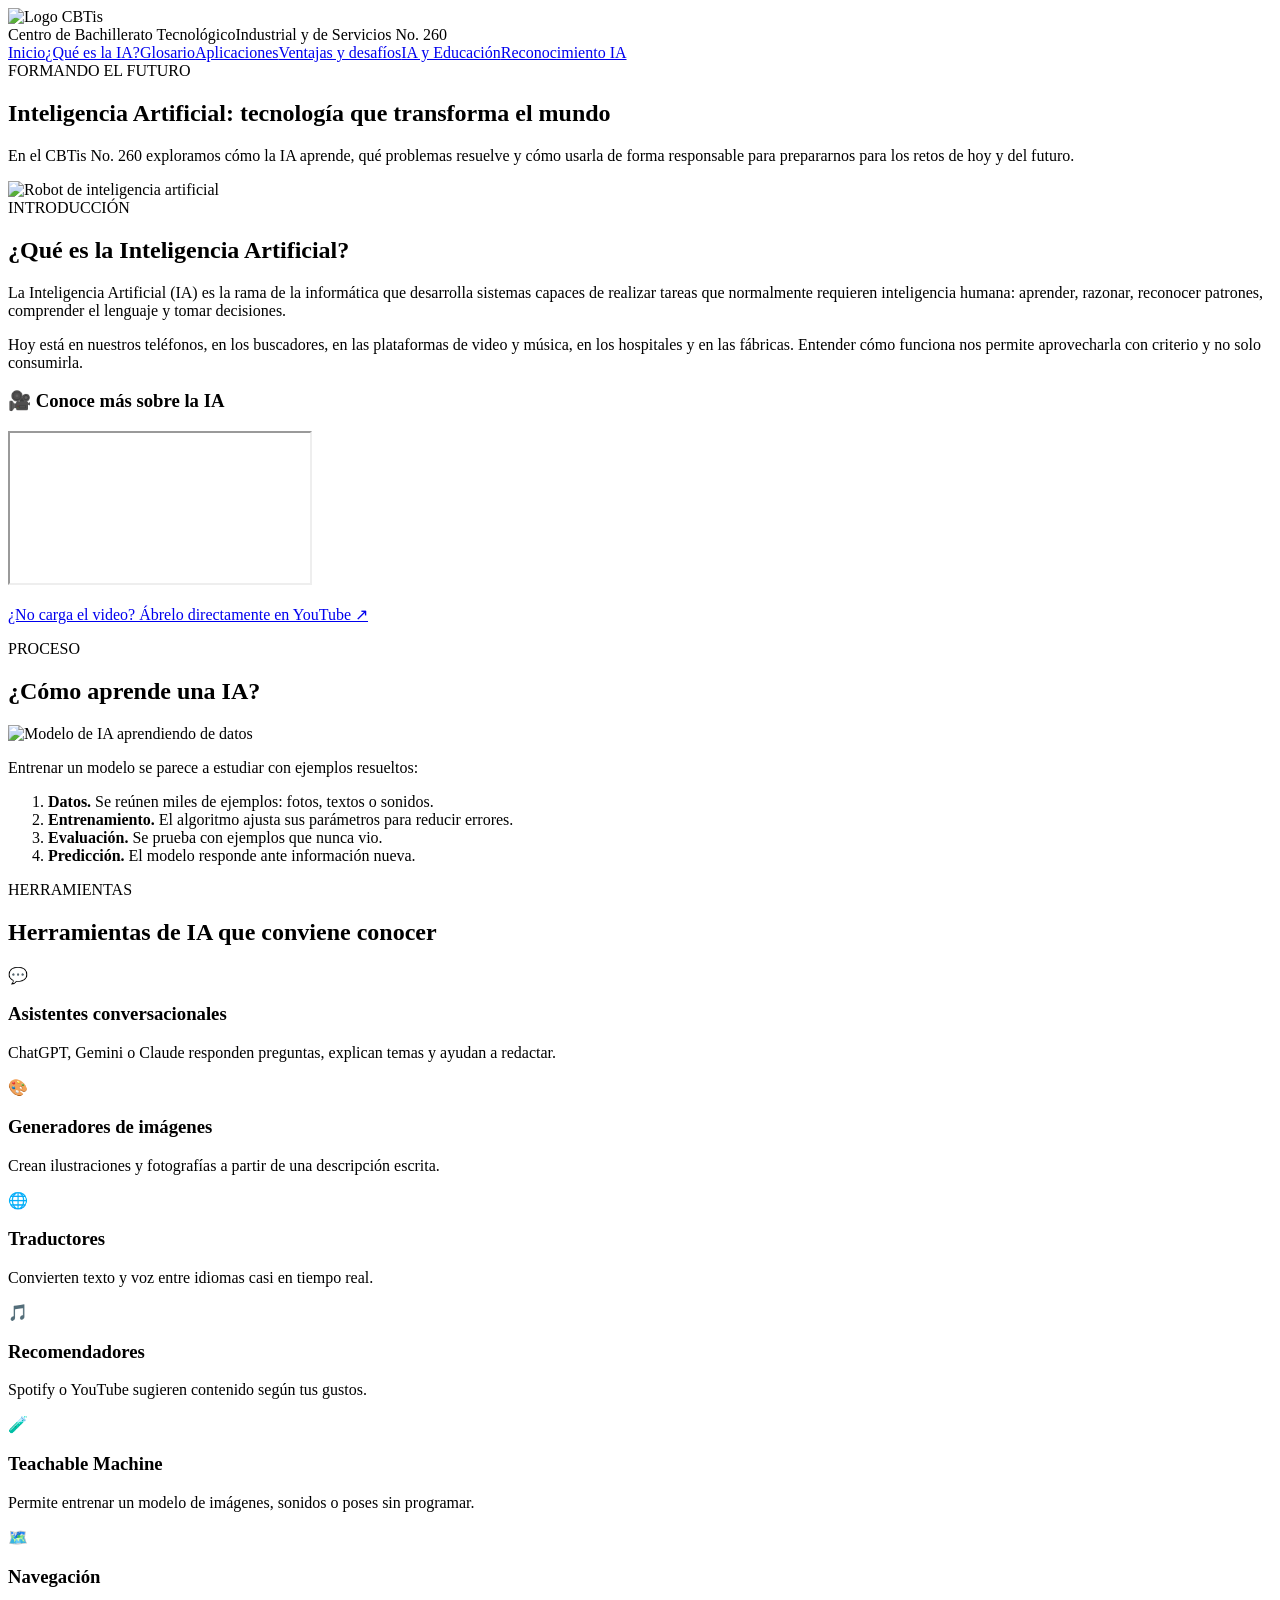
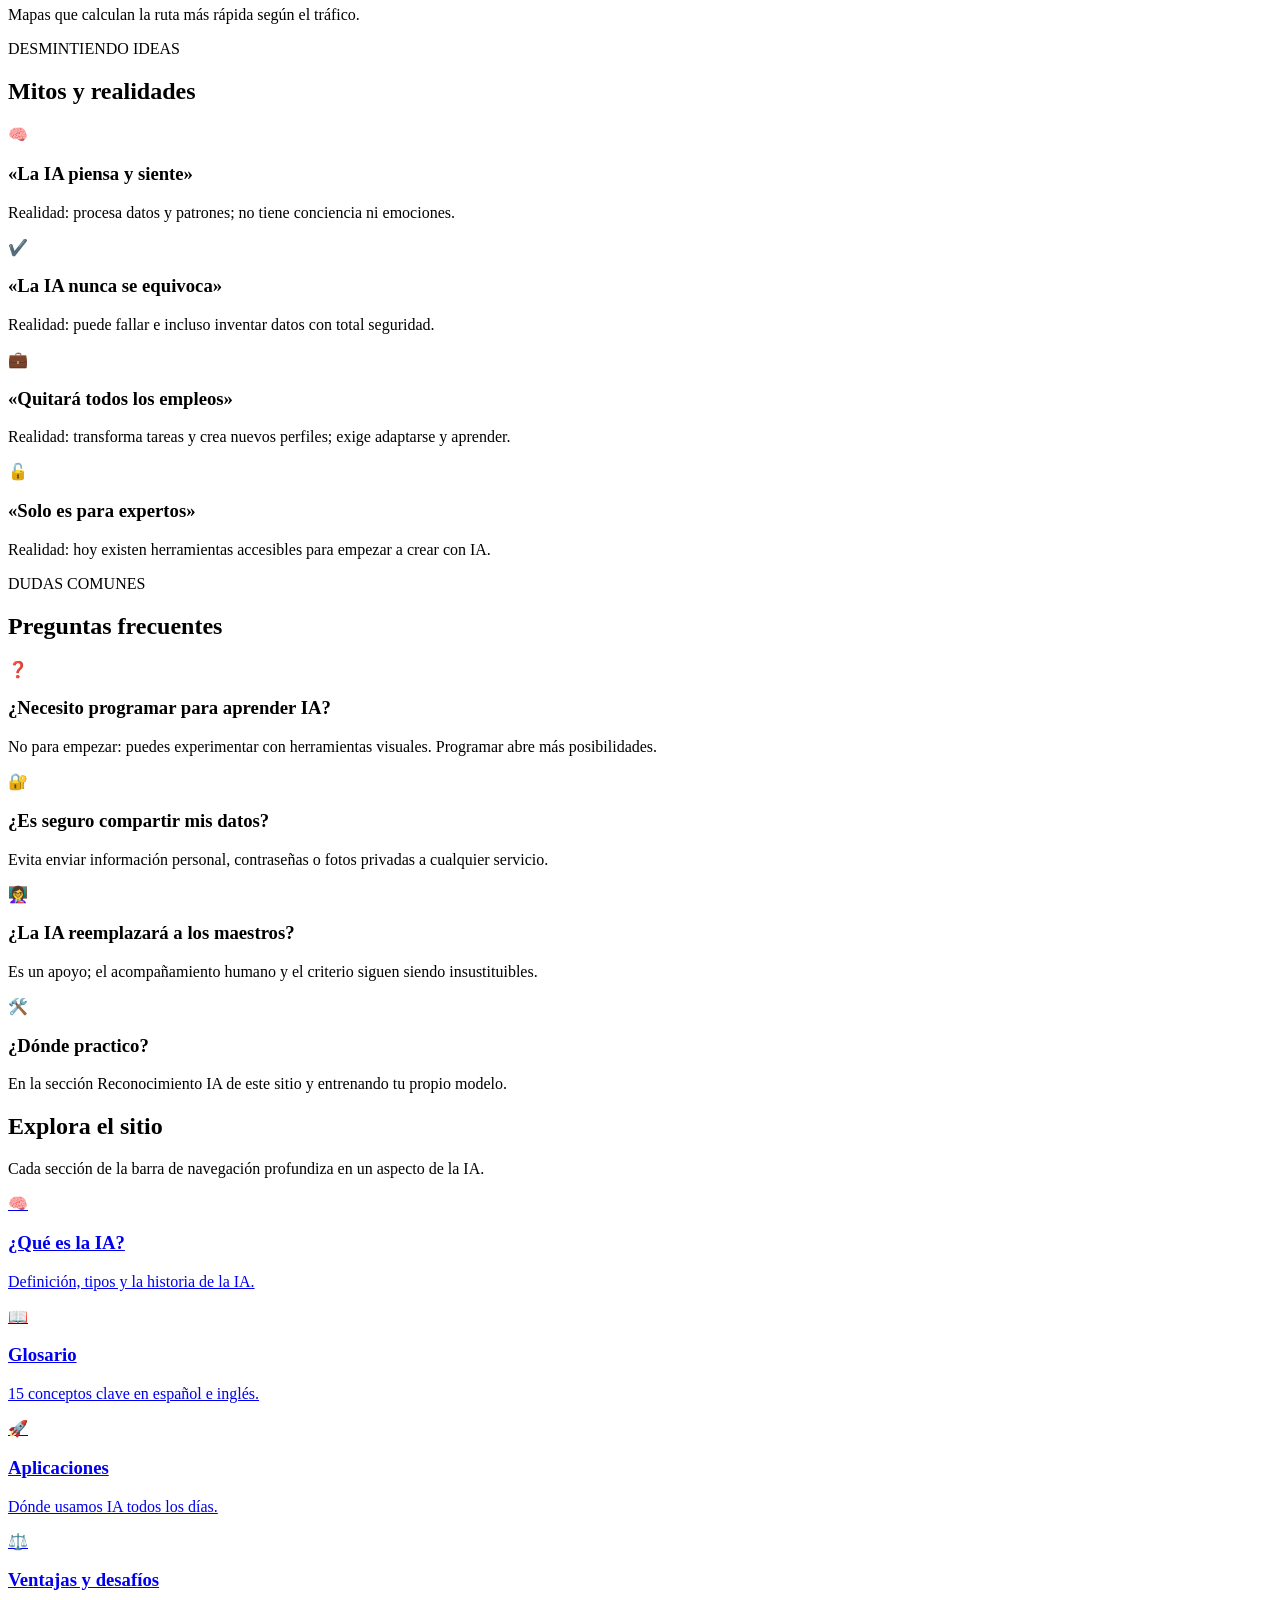
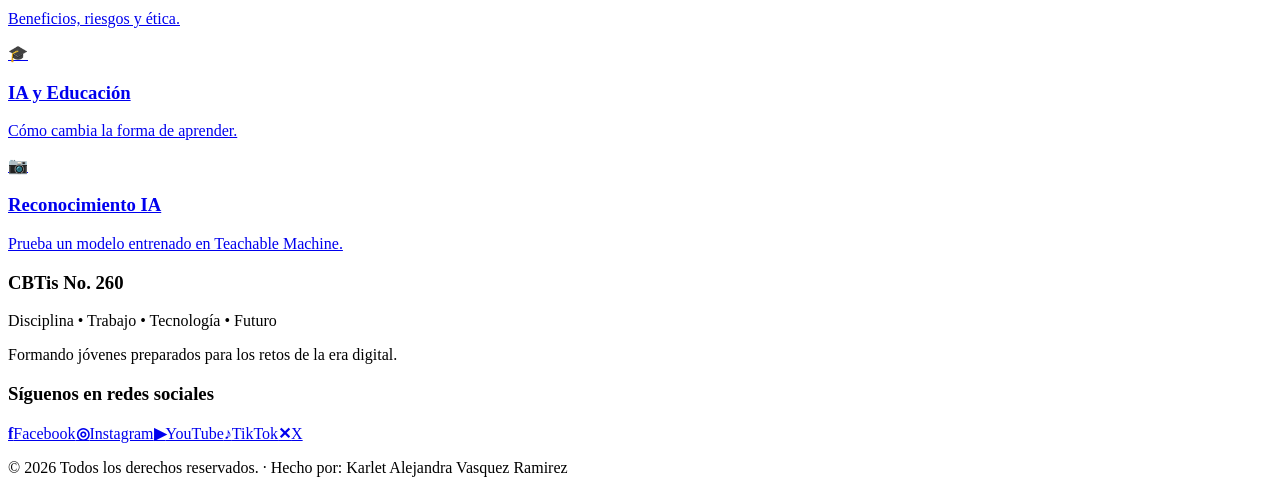
==== index.html @ 1045b005 "Add files via upload" ====
<!DOCTYPE html>
<html lang="es"><head><meta charset="UTF-8">
<meta name="viewport" content="width=device-width, initial-scale=1.0">
<meta name="theme-color" content="#082b4d">
<meta name="description" content="Inicio: sitio educativo sobre Inteligencia Artificial del CBTis No. 260.">
<link rel="manifest" href="manifest.json"><link rel="icon" href="imagenes/icons/icon-192.png">
<link rel="apple-touch-icon" href="imagenes/icons/icon-192.png">
<link rel="stylesheet" href="css/estilos.css"><title>Inicio | IA CBTis 260</title></head>
<body>
<!-- ENCABEZADO -->
<header class="encabezado"><img class="logo" src="imagenes/logo.png" alt="Logo CBTis">
<div class="institucion"><span>Centro de Bachillerato Tecnológico</span><span>Industrial y de Servicios No. 260</span></div></header>
<!-- BARRA DE NAVEGACIÓN -->
<nav class="barra" aria-label="Principal"><div class="nav"><a href="index.html" class="activo" aria-current="page">Inicio</a><a href="que-es-la-ia.html">¿Qué es la IA?</a><a href="glosario.html">Glosario</a><a href="aplicaciones.html">Aplicaciones</a><a href="ventajas-y-desafios.html">Ventajas y desafíos</a><a href="ia-y-educacion.html">IA y Educación</a><a href="reconocimiento.html">Reconocimiento IA</a></div></nav>
<!-- CUERPO -->
<main>
<section class="hero"><div class="wrap hero-grid"><div><span class="kicker">FORMANDO EL FUTURO</span>
<h1>Inteligencia Artificial: tecnología que transforma el mundo</h1>
<p>En el CBTis No. 260 exploramos cómo la IA aprende, qué problemas resuelve y cómo usarla de forma responsable para prepararnos para los retos de hoy y del futuro.</p></div>
<img src="imagenes/robot.png" alt="Robot de inteligencia artificial"></div></section><section class="sec "><div class="wrap"><span class=kicker>INTRODUCCIÓN</span><h2>¿Qué es la Inteligencia Artificial?</h2><p>La Inteligencia Artificial (IA) es la rama de la informática que desarrolla sistemas capaces de realizar tareas que normalmente requieren inteligencia humana: aprender, razonar, reconocer patrones, comprender el lenguaje y tomar decisiones.</p>
<p>Hoy está en nuestros teléfonos, en los buscadores, en las plataformas de video y música, en los hospitales y en las fábricas. Entender cómo funciona nos permite aprovecharla con criterio y no solo consumirla.</p>
<h3 class="centro">🎥 Conoce más sobre la IA</h3><div class="video"><iframe src="https://www.youtube.com/embed/mzo3J7z3ojM" title="¿Qué es la Inteligencia Artificial?" referrerpolicy="strict-origin-when-cross-origin" allow="accelerometer; encrypted-media; gyroscope; picture-in-picture; web-share" allowfullscreen loading="lazy"></iframe></div><p class="centro"><a href="https://www.youtube.com/watch?v=mzo3J7z3ojM" target="_blank" rel="noopener noreferrer">¿No carga el video? Ábrelo directamente en YouTube ↗</a></p></div></section><section class="sec gris"><div class="wrap"><span class=kicker>PROCESO</span><h2>¿Cómo aprende una IA?</h2><div class="split"><img data-img src="imagenes/entrenamiento.jpg" alt="Modelo de IA aprendiendo de datos" loading="lazy"><div><p>Entrenar un modelo se parece a estudiar con ejemplos resueltos:</p><ol class="pasos"><li><b>Datos.</b> Se reúnen miles de ejemplos: fotos, textos o sonidos.</li><li><b>Entrenamiento.</b> El algoritmo ajusta sus parámetros para reducir errores.</li><li><b>Evaluación.</b> Se prueba con ejemplos que nunca vio.</li><li><b>Predicción.</b> El modelo responde ante información nueva.</li></ol></div></div></div></section><section class="sec "><div class="wrap"><span class=kicker>HERRAMIENTAS</span><h2>Herramientas de IA que conviene conocer</h2><div class="grid"><article class="card"><div class="icono">💬</div><h3>Asistentes conversacionales</h3><p>ChatGPT, Gemini o Claude responden preguntas, explican temas y ayudan a redactar.</p></article><article class="card"><div class="icono">🎨</div><h3>Generadores de imágenes</h3><p>Crean ilustraciones y fotografías a partir de una descripción escrita.</p></article><article class="card"><div class="icono">🌐</div><h3>Traductores</h3><p>Convierten texto y voz entre idiomas casi en tiempo real.</p></article><article class="card"><div class="icono">🎵</div><h3>Recomendadores</h3><p>Spotify o YouTube sugieren contenido según tus gustos.</p></article><article class="card"><div class="icono">🧪</div><h3>Teachable Machine</h3><p>Permite entrenar un modelo de imágenes, sonidos o poses sin programar.</p></article><article class="card"><div class="icono">🗺️</div><h3>Navegación</h3><p>Mapas que calculan la ruta más rápida según el tráfico.</p></article></div></div></section><section class="sec gris"><div class="wrap"><span class=kicker>DESMINTIENDO IDEAS</span><h2>Mitos y realidades</h2><div class="grid"><article class="card"><div class="icono">🧠</div><h3>«La IA piensa y siente»</h3><p>Realidad: procesa datos y patrones; no tiene conciencia ni emociones.</p></article><article class="card"><div class="icono">✔️</div><h3>«La IA nunca se equivoca»</h3><p>Realidad: puede fallar e incluso inventar datos con total seguridad.</p></article><article class="card"><div class="icono">💼</div><h3>«Quitará todos los empleos»</h3><p>Realidad: transforma tareas y crea nuevos perfiles; exige adaptarse y aprender.</p></article><article class="card"><div class="icono">🔓</div><h3>«Solo es para expertos»</h3><p>Realidad: hoy existen herramientas accesibles para empezar a crear con IA.</p></article></div></div></section><section class="sec "><div class="wrap"><span class=kicker>DUDAS COMUNES</span><h2>Preguntas frecuentes</h2><div class="grid"><article class="card"><div class="icono">❓</div><h3>¿Necesito programar para aprender IA?</h3><p>No para empezar: puedes experimentar con herramientas visuales. Programar abre más posibilidades.</p></article><article class="card"><div class="icono">🔐</div><h3>¿Es seguro compartir mis datos?</h3><p>Evita enviar información personal, contraseñas o fotos privadas a cualquier servicio.</p></article><article class="card"><div class="icono">👩‍🏫</div><h3>¿La IA reemplazará a los maestros?</h3><p>Es un apoyo; el acompañamiento humano y el criterio siguen siendo insustituibles.</p></article><article class="card"><div class="icono">🛠️</div><h3>¿Dónde practico?</h3><p>En la sección Reconocimiento IA de este sitio y entrenando tu propio modelo.</p></article></div></div></section><section class="sec gris"><div class="wrap"><h2>Explora el sitio</h2><p>Cada sección de la barra de navegación profundiza en un aspecto de la IA.</p><div class="grid"><a class="card enlace" href="que-es-la-ia.html"><div class="icono">🧠</div><h3>¿Qué es la IA?</h3><p>Definición, tipos y la historia de la IA.</p></a><a class="card enlace" href="glosario.html"><div class="icono">📖</div><h3>Glosario</h3><p>15 conceptos clave en español e inglés.</p></a><a class="card enlace" href="aplicaciones.html"><div class="icono">🚀</div><h3>Aplicaciones</h3><p>Dónde usamos IA todos los días.</p></a><a class="card enlace" href="ventajas-y-desafios.html"><div class="icono">⚖️</div><h3>Ventajas y desafíos</h3><p>Beneficios, riesgos y ética.</p></a><a class="card enlace" href="ia-y-educacion.html"><div class="icono">🎓</div><h3>IA y Educación</h3><p>Cómo cambia la forma de aprender.</p></a><a class="card enlace" href="reconocimiento.html"><div class="icono">📷</div><h3>Reconocimiento IA</h3><p>Prueba un modelo entrenado en Teachable Machine.</p></a></div></div></section></main>
<!-- PIE DE PÁGINA -->
<footer class="pie"><div class="pie-grid">
<div><h3>CBTis No. 260</h3><p>Disciplina • Trabajo • Tecnología • Futuro</p><p>Formando jóvenes preparados para los retos de la era digital.</p></div>
<div><h3>Síguenos en redes sociales</h3><div class="redes"><a class="red" href="https://www.facebook.com/" target="_blank" rel="noopener noreferrer"><b>f</b>Facebook</a><a class="red" href="https://www.instagram.com/" target="_blank" rel="noopener noreferrer"><b>◎</b>Instagram</a><a class="red" href="https://www.youtube.com/" target="_blank" rel="noopener noreferrer"><b>▶</b>YouTube</a><a class="red" href="https://www.tiktok.com/" target="_blank" rel="noopener noreferrer"><b>♪</b>TikTok</a><a class="red" href="https://x.com/" target="_blank" rel="noopener noreferrer"><b>✕</b>X</a></div></div></div>
<p class="credito">© 2026 Todos los derechos reservados. · Hecho por: Karlet Alejandra Vasquez Ramirez</p></footer>
<script src="js/main.js"></script></body></html>
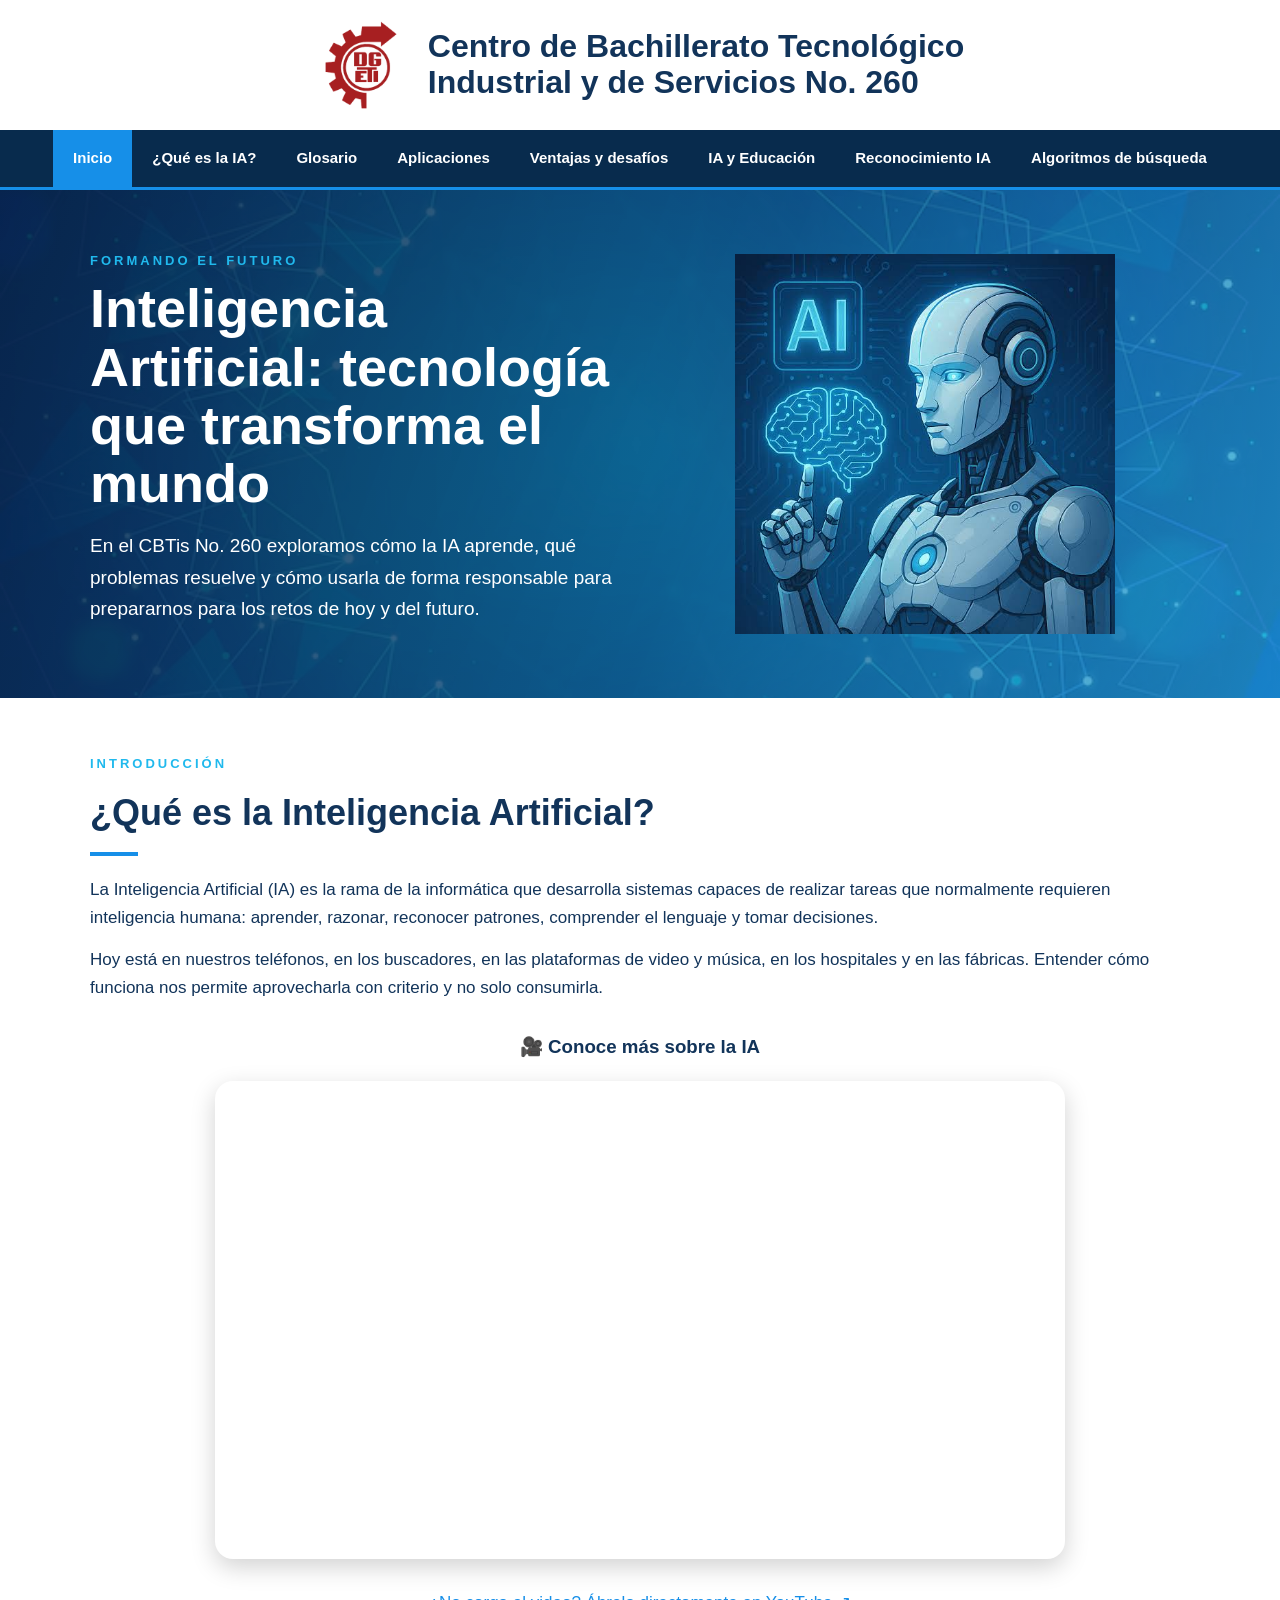
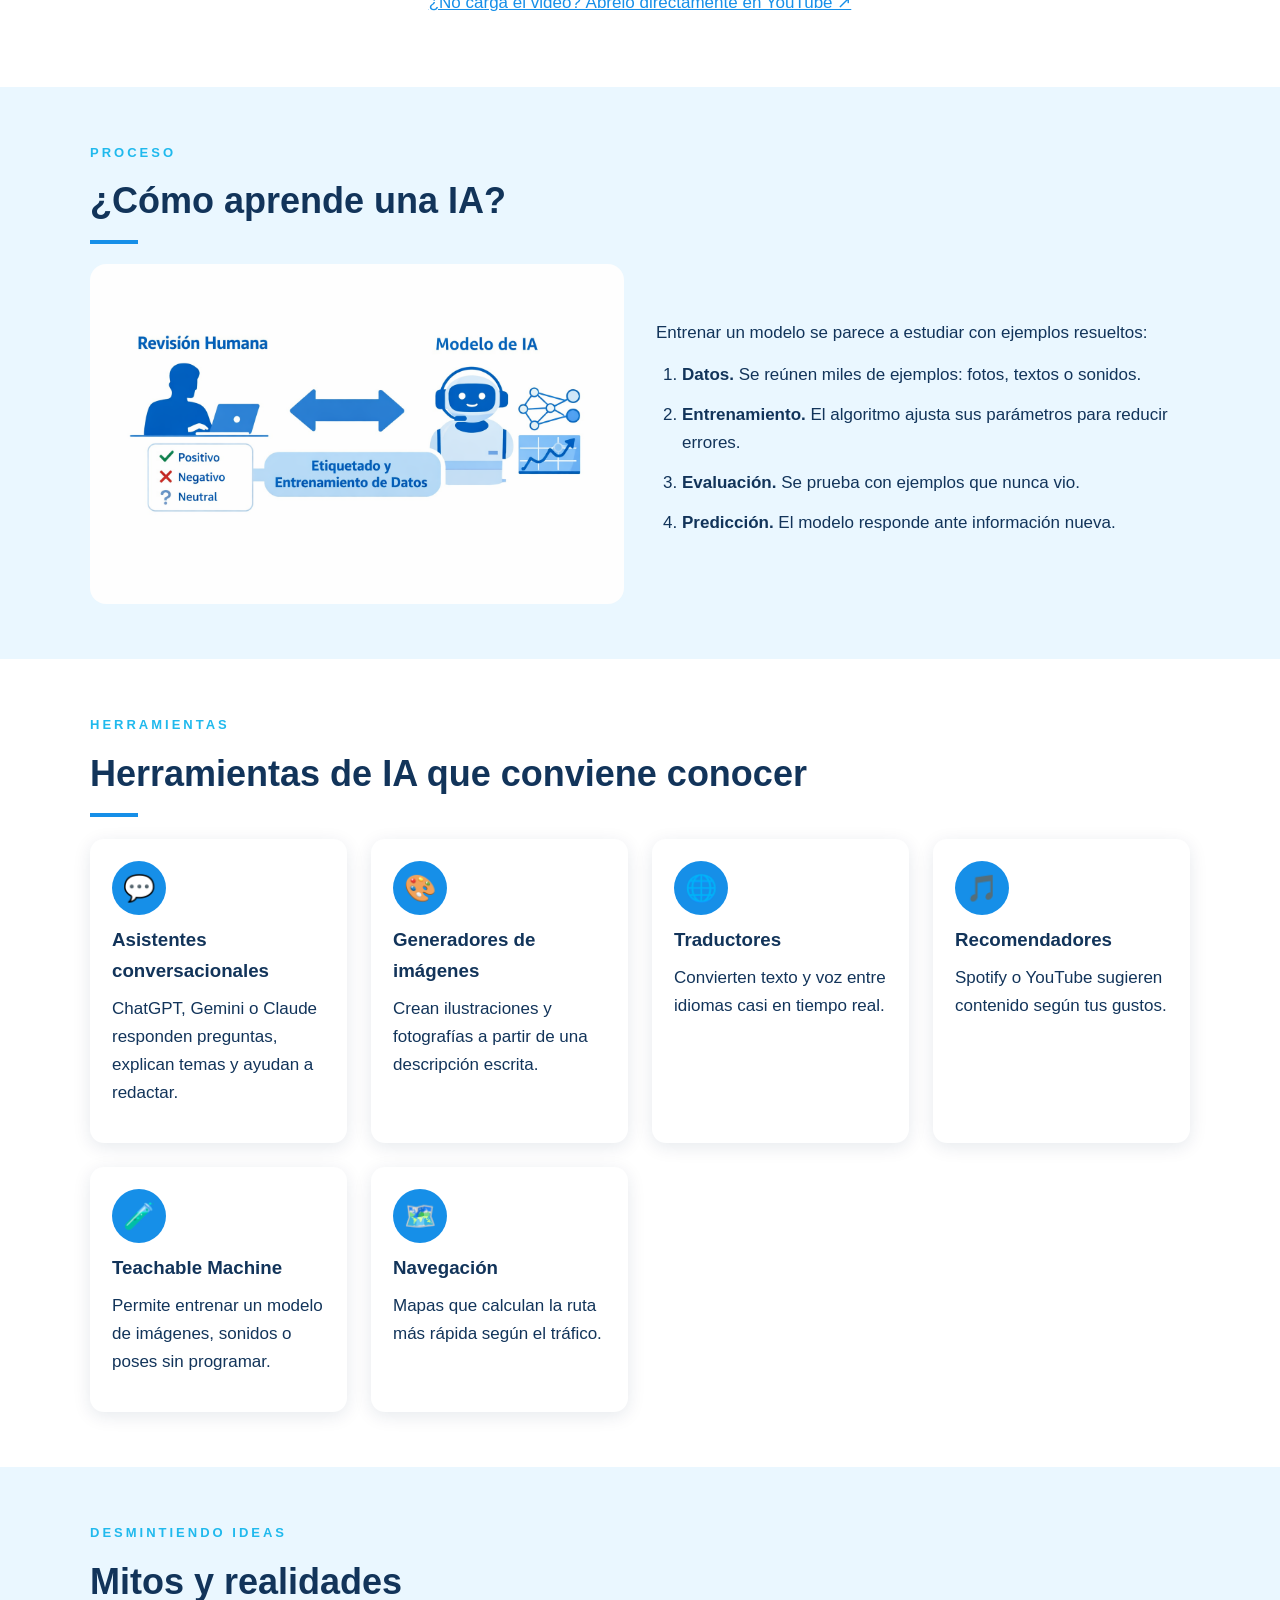
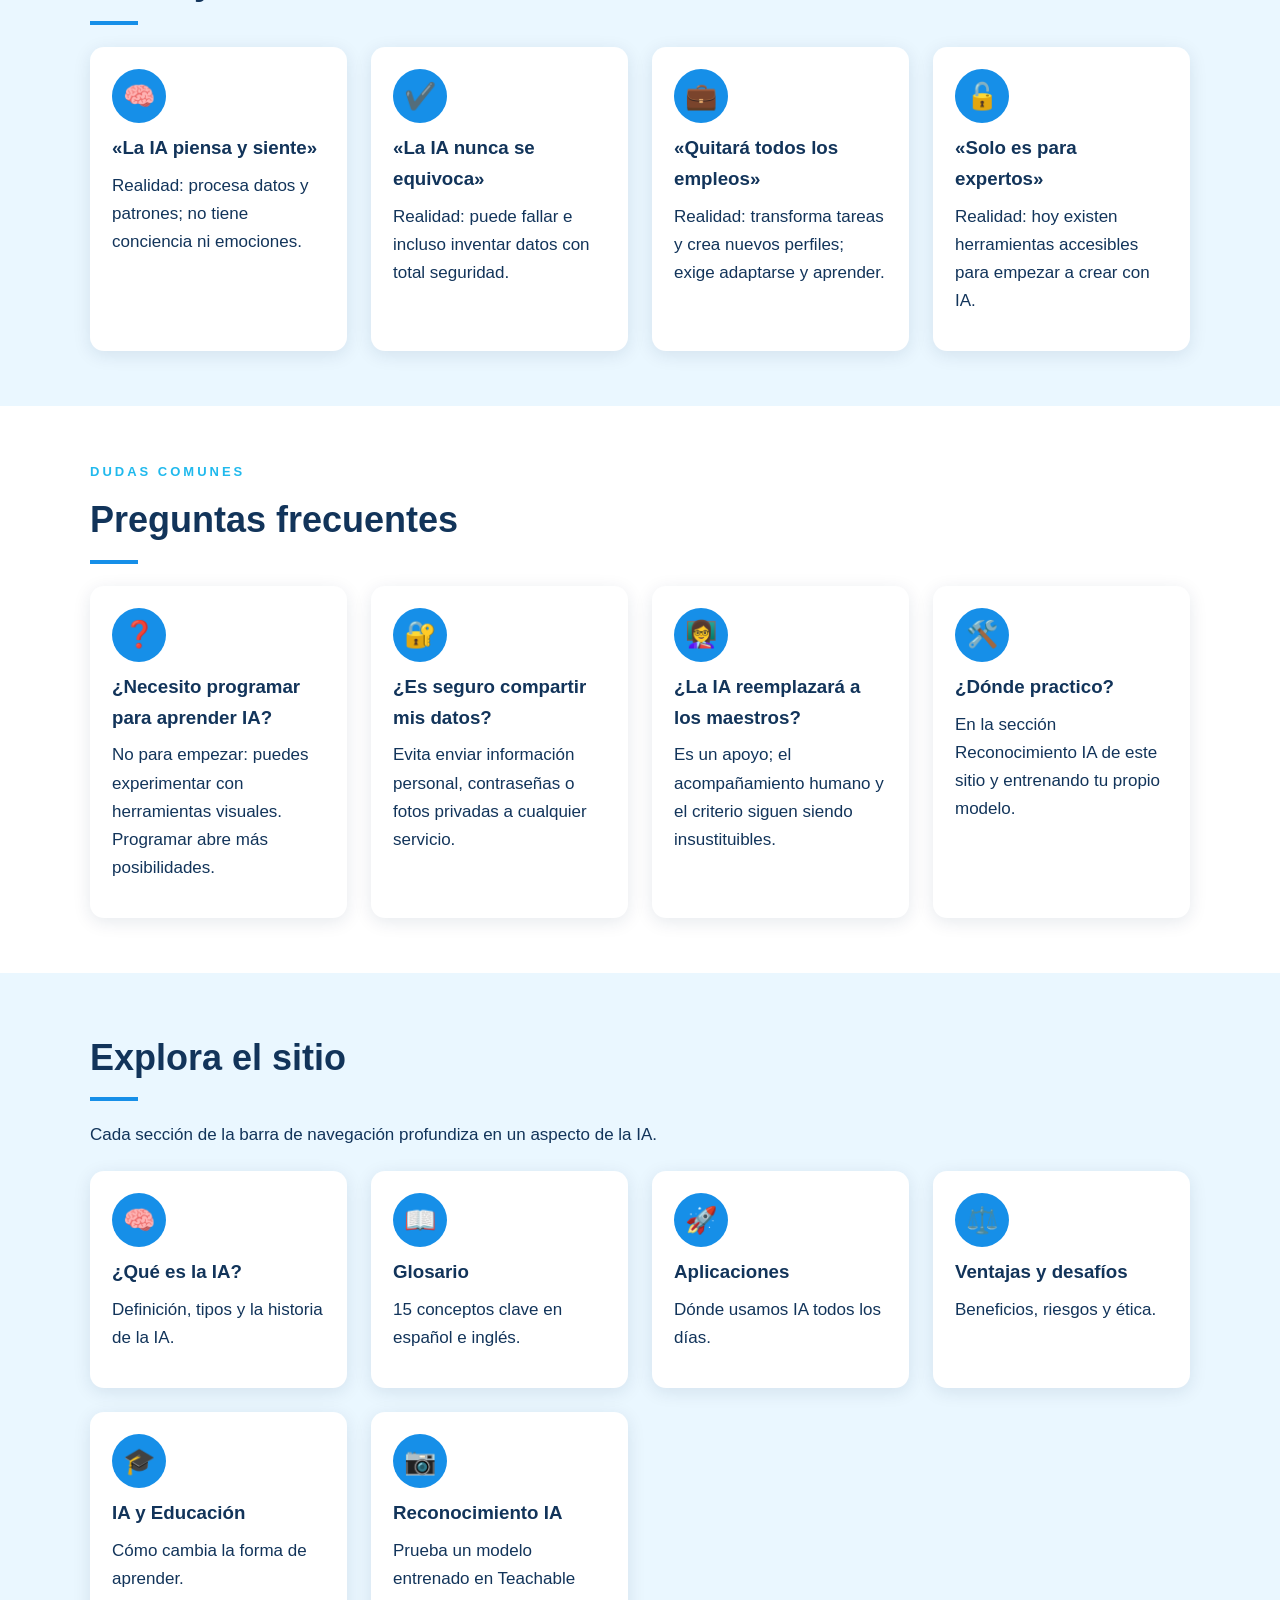
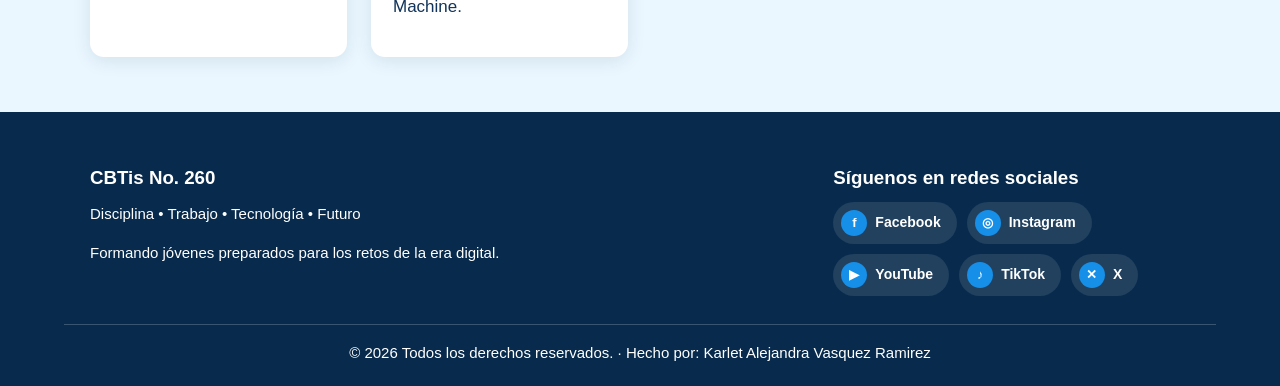
==== commit ece52bb1: "Add files via upload" ====
--- a/index.html
+++ b/index.html
@@ -11,7 +11,7 @@
 <header class="encabezado"><img class="logo" src="imagenes/logo.png" alt="Logo CBTis">
 <div class="institucion"><span>Centro de Bachillerato Tecnológico</span><span>Industrial y de Servicios No. 260</span></div></header>
 <!-- BARRA DE NAVEGACIÓN -->
-<nav class="barra" aria-label="Principal"><div class="nav"><a href="index.html" class="activo" aria-current="page">Inicio</a><a href="que-es-la-ia.html">¿Qué es la IA?</a><a href="glosario.html">Glosario</a><a href="aplicaciones.html">Aplicaciones</a><a href="ventajas-y-desafios.html">Ventajas y desafíos</a><a href="ia-y-educacion.html">IA y Educación</a><a href="reconocimiento.html">Reconocimiento IA</a></div></nav>
+<nav class="barra" aria-label="Principal"><div class="nav"><a href="index.html" class="activo" aria-current="page">Inicio</a><a href="que-es-la-ia.html">¿Qué es la IA?</a><a href="glosario.html">Glosario</a><a href="aplicaciones.html">Aplicaciones</a><a href="ventajas-y-desafios.html">Ventajas y desafíos</a><a href="ia-y-educacion.html">IA y Educación</a><a href="reconocimiento.html">Reconocimiento IA</a><a href="algoritmos-busqueda.html">Algoritmos de búsqueda</a></div></nav>
 <!-- CUERPO -->
 <main>
 <section class="hero"><div class="wrap hero-grid"><div><span class="kicker">FORMANDO EL FUTURO</span>
--- a/css/estilos.css
+++ b/css/estilos.css
@@ -0,0 +1,64 @@
+:root{--az:#082b4d;--az2:#12345a;--ac:#168fe8;--cy:#20b9ed;--gris:#eaf7ff;--tx:#12345a}
+*{box-sizing:border-box;margin:0;padding:0}html{scroll-behavior:smooth}
+body{font-family:Arial,Helvetica,sans-serif;color:var(--tx);line-height:1.65;background:#fff}
+a{color:var(--ac)}img{max-width:100%;display:block}.wrap{max-width:1100px;margin:auto}
+.encabezado{display:flex;align-items:center;justify-content:center;gap:22px;padding:20px 5%;background:#fff}
+.logo{width:90px;height:90px;object-fit:contain}.institucion span{display:block;font-weight:bold;font-size:clamp(17px,3.2vw,32px);line-height:1.12}
+.barra{position:sticky;top:0;z-index:1000;background:var(--az);border-bottom:3px solid var(--ac)}
+.nav{display:flex;justify-content:center;overflow-x:auto;scrollbar-width:none}.nav::-webkit-scrollbar{display:none}
+.nav a{color:#fff;text-decoration:none;font-weight:bold;font-size:15px;padding:16px 20px;white-space:nowrap;transition:.25s}
+.nav a:hover,.nav a.activo{background:var(--ac)}
+.kicker{display:block;letter-spacing:3px;font-size:13px;font-weight:bold;color:var(--cy);margin-bottom:8px}
+.hero,.banner{color:#fff;background:linear-gradient(110deg,rgba(6,40,73,.93),rgba(12,79,130,.88) 55%,rgba(32,185,237,.8)),url(../imagenes/banner-ia.jpg) center/cover,#0c4f82}
+.hero{background:linear-gradient(110deg,rgba(6,40,73,.9),rgba(12,79,130,.82) 55%,rgba(32,185,237,.7)),url(../imagenes/fondo-inicio.jpg) center/cover,#0c4f82}
+.hero{padding:60px 5%}.hero-grid{display:flex;align-items:center;gap:40px}.hero-grid>*{flex:1}
+.hero h1,.banner h1{font-size:clamp(30px,5.5vw,54px);line-height:1.08;margin:8px 0 18px}.hero p,.banner p{font-size:19px;max-width:700px}
+.hero img{max-height:380px;object-fit:contain}.banner{padding:55px 5%}
+.sec{padding:55px 5%}.gris{background:var(--gris)}
+h2{font-size:clamp(26px,4vw,36px);margin-bottom:20px}h2:after{content:"";display:block;width:48px;height:4px;background:var(--ac);margin-top:10px}
+h3{margin:6px 0 8px}p{margin-bottom:14px;font-size:17px}.centro{text-align:center;margin-top:30px}
+.grid{display:grid;grid-template-columns:repeat(auto-fit,minmax(240px,1fr));gap:24px;margin-top:22px}
+.card{background:#fff;border-radius:14px;padding:22px;box-shadow:0 4px 18px rgba(8,43,77,.1);overflow:hidden}
+.card img{margin:-22px -22px 16px;width:calc(100% + 44px);height:170px;object-fit:cover}
+.icono{width:54px;height:54px;border-radius:50%;background:var(--ac);display:flex;align-items:center;justify-content:center;font-size:26px;margin-bottom:10px}
+.enlace{text-decoration:none;color:var(--tx);transition:.25s}.enlace:hover{transform:translateY(-5px);box-shadow:0 10px 26px rgba(8,43,77,.18)}
+.video{position:relative;max-width:850px;margin:18px auto 0;aspect-ratio:16/9;border-radius:18px;overflow:hidden;box-shadow:0 8px 25px rgba(0,0,0,.18)}
+.video iframe{width:100%;height:100%;border:0}
+.split{display:grid;grid-template-columns:1fr 1fr;gap:32px;align-items:center}.split img{border-radius:16px;width:100%;max-height:340px;object-fit:cover}
+[data-img].sin-imagen{display:none}
+.caja{border-radius:14px;padding:22px 26px;background:#fff;border-left:6px solid var(--ac);box-shadow:0 4px 18px rgba(8,43,77,.08)}.caja.no{border-color:#e8833a}
+li{margin:8px 0 8px 20px;font-size:17px}
+.linea{border-left:4px solid var(--ac);padding-left:24px}.linea div{margin-bottom:18px;position:relative}
+.linea div:before{content:"";position:absolute;left:-33px;top:6px;width:14px;height:14px;border-radius:50%;background:var(--cy);border:3px solid #fff;box-shadow:0 0 0 2px var(--ac)}
+.linea b{font-size:20px;color:var(--ac)}.linea p{margin:0}
+.tabla{overflow-x:auto}table{width:100%;border-collapse:collapse;background:#fff;border-radius:12px;overflow:hidden}
+th,td{padding:14px;text-align:left;border-bottom:1px solid #d8e6f0}th{background:var(--az);color:#fff}
+.pasos li{margin-bottom:12px}code{background:#d6eefc;padding:2px 6px;border-radius:5px}
+.pie{background:var(--az);color:#fff;padding:45px 5% 20px}.pie-grid{max-width:1100px;margin:auto;display:grid;grid-template-columns:2fr 1fr;gap:30px}
+.pie p{font-size:15px}.pie-links a{display:block;color:#bfe6ff;text-decoration:none;margin-bottom:6px}.pie-links a:hover{color:#fff}
+.credito{text-align:center;border-top:1px solid rgba(255,255,255,.2);margin:28px 0 0;padding-top:16px}
+.redes{display:flex;flex-wrap:wrap;gap:10px}
+.red{display:inline-flex;align-items:center;gap:8px;padding:8px 16px 8px 8px;border-radius:30px;background:rgba(255,255,255,.1);color:#fff;text-decoration:none;font-weight:bold;font-size:14px;transition:.25s}
+.red b{width:26px;height:26px;border-radius:50%;background:var(--ac);display:flex;align-items:center;justify-content:center;font-size:13px}
+.red:hover{background:var(--ac);transform:translateY(-2px)}.pasos{margin-left:6px}
+html{scroll-padding-top:70px}
+.term{display:grid;grid-template-columns:1fr 1.1fr;align-items:center;margin:30px 0;background:#fff;border-radius:18px;overflow:hidden;box-shadow:0 6px 24px rgba(8,43,77,.12)}
+.term-img{height:100%;min-height:270px;background:linear-gradient(135deg,#0c4f82,#20b9ed)}.term-img img{width:100%;height:100%;min-height:270px;object-fit:cover}
+.term-txt{padding:26px 32px}.term:nth-of-type(even) .term-img{order:2}
+.num{display:inline-flex;width:38px;height:38px;border-radius:50%;background:var(--ac);color:#fff;font-weight:bold;align-items:center;justify-content:center;font-size:14px}
+.term h3{font-size:24px;margin:10px 0 2px}.en{display:block;color:var(--ac);font-weight:bold;font-size:14px;margin-bottom:12px}.term p{margin:0}
+.rel div{border-radius:16px;padding:14px}.rel b{display:block;margin-bottom:10px}.n1{background:#cfeaff}.n2{background:#9fd3fb}.n3{background:#5db4f3}.n4{background:var(--az);color:#fff;font-weight:bold;text-align:center}
+@media(max-width:800px){.hero-grid,.split,.pie-grid,.term{grid-template-columns:1fr;display:grid}.hero img{max-height:240px;margin:auto}
+.encabezado{flex-direction:column;text-align:center;gap:10px}.logo{width:72px;height:72px}.term:nth-of-type(even) .term-img{order:0}.term-img,.term-img img{min-height:200px}.term-txt{padding:20px 22px}.nav{justify-content:flex-start}}
+
+/* Algoritmos de búsqueda (CRUD) */
+.form-alg{display:grid;grid-template-columns:1fr 1fr;gap:16px}.form-alg h2,.form-alg .ancho{grid-column:1/-1}
+.form-alg label{font-weight:bold;font-size:15px}
+.form-alg input,.form-alg textarea,.barra-bus input{display:block;width:100%;margin-top:6px;padding:11px 12px;font:inherit;font-weight:normal;border:2px solid #b9d9ee;border-radius:10px;color:var(--tx)}
+.form-alg input:focus,.form-alg textarea:focus,.barra-bus input:focus{outline:none;border-color:var(--ac)}
+.btn{background:var(--ac);color:#fff;border:0;border-radius:10px;padding:11px 22px;font:inherit;font-weight:bold;cursor:pointer;transition:.2s}.btn:hover{background:var(--az)}
+.btn.peq{padding:6px 12px;font-size:14px}.btn.rojo{background:#c0392b}.btn.rojo:hover{background:#8e2a20}.btn.gris-b{background:#6b7f92}
+.acciones{white-space:nowrap}.acciones .btn+.btn{margin-left:6px}
+.barra-bus{display:flex;align-items:center;gap:16px;margin-bottom:16px;flex-wrap:wrap}.barra-bus input{flex:1;min-width:220px;margin:0}.barra-bus span{font-weight:bold}
+.aviso{padding:12px 16px;border-radius:10px;font-weight:bold;margin-bottom:16px}.aviso.ok{background:#dff5e6;color:#17622f}.aviso.error{background:#fde2de;color:#8e2a20}
+@media(max-width:800px){.form-alg{grid-template-columns:1fr}}
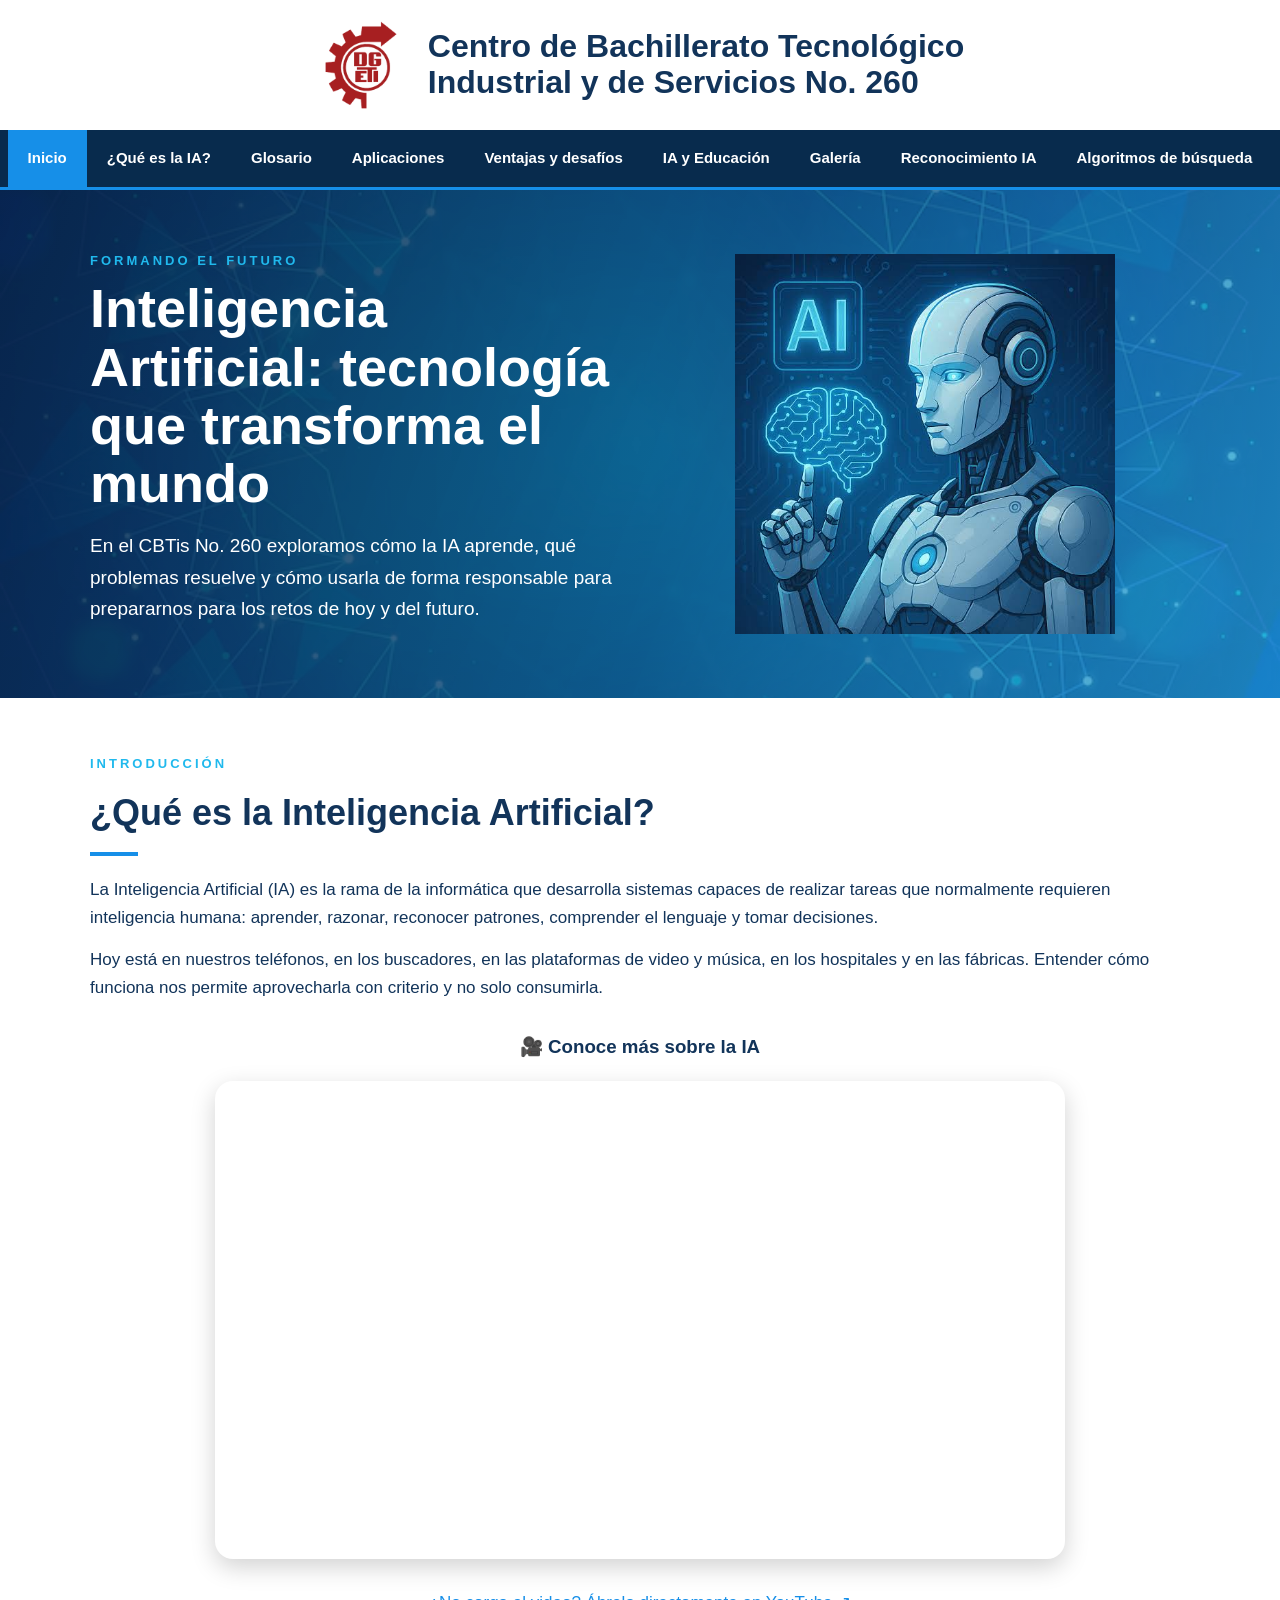
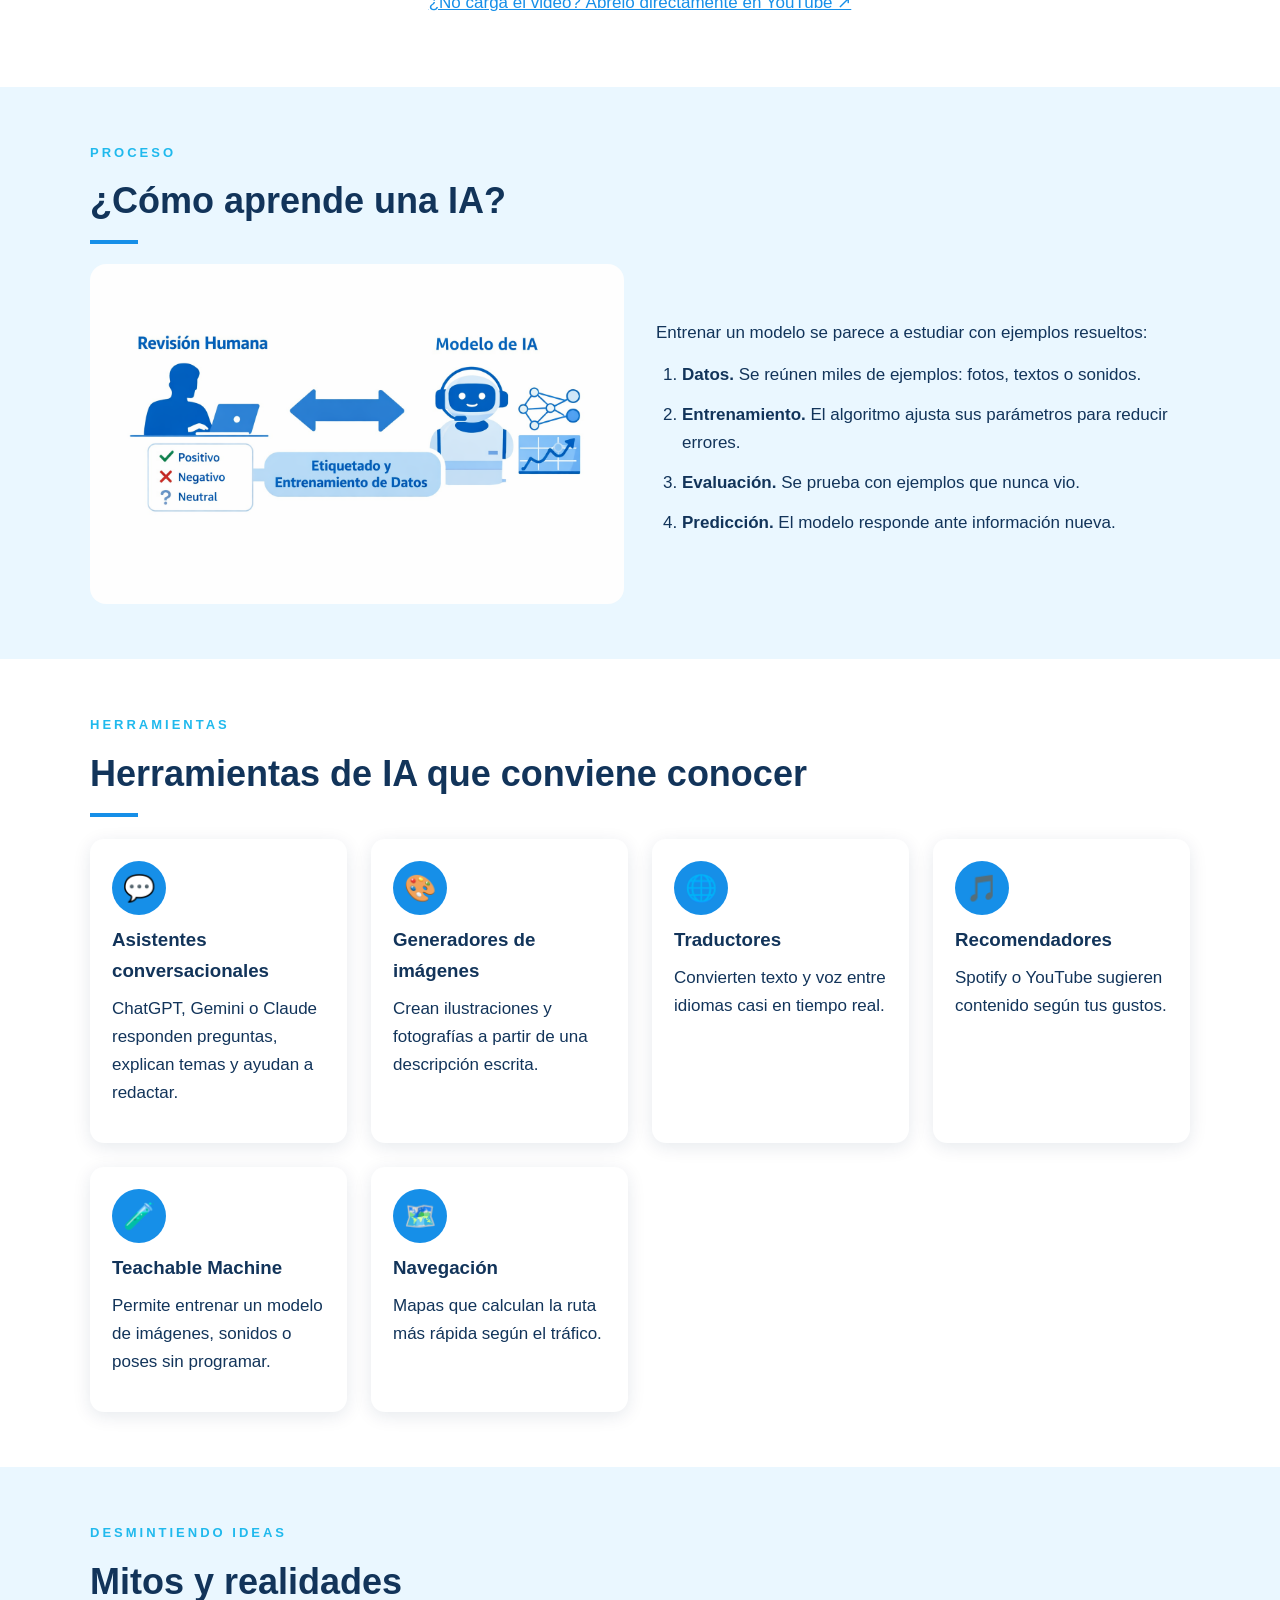
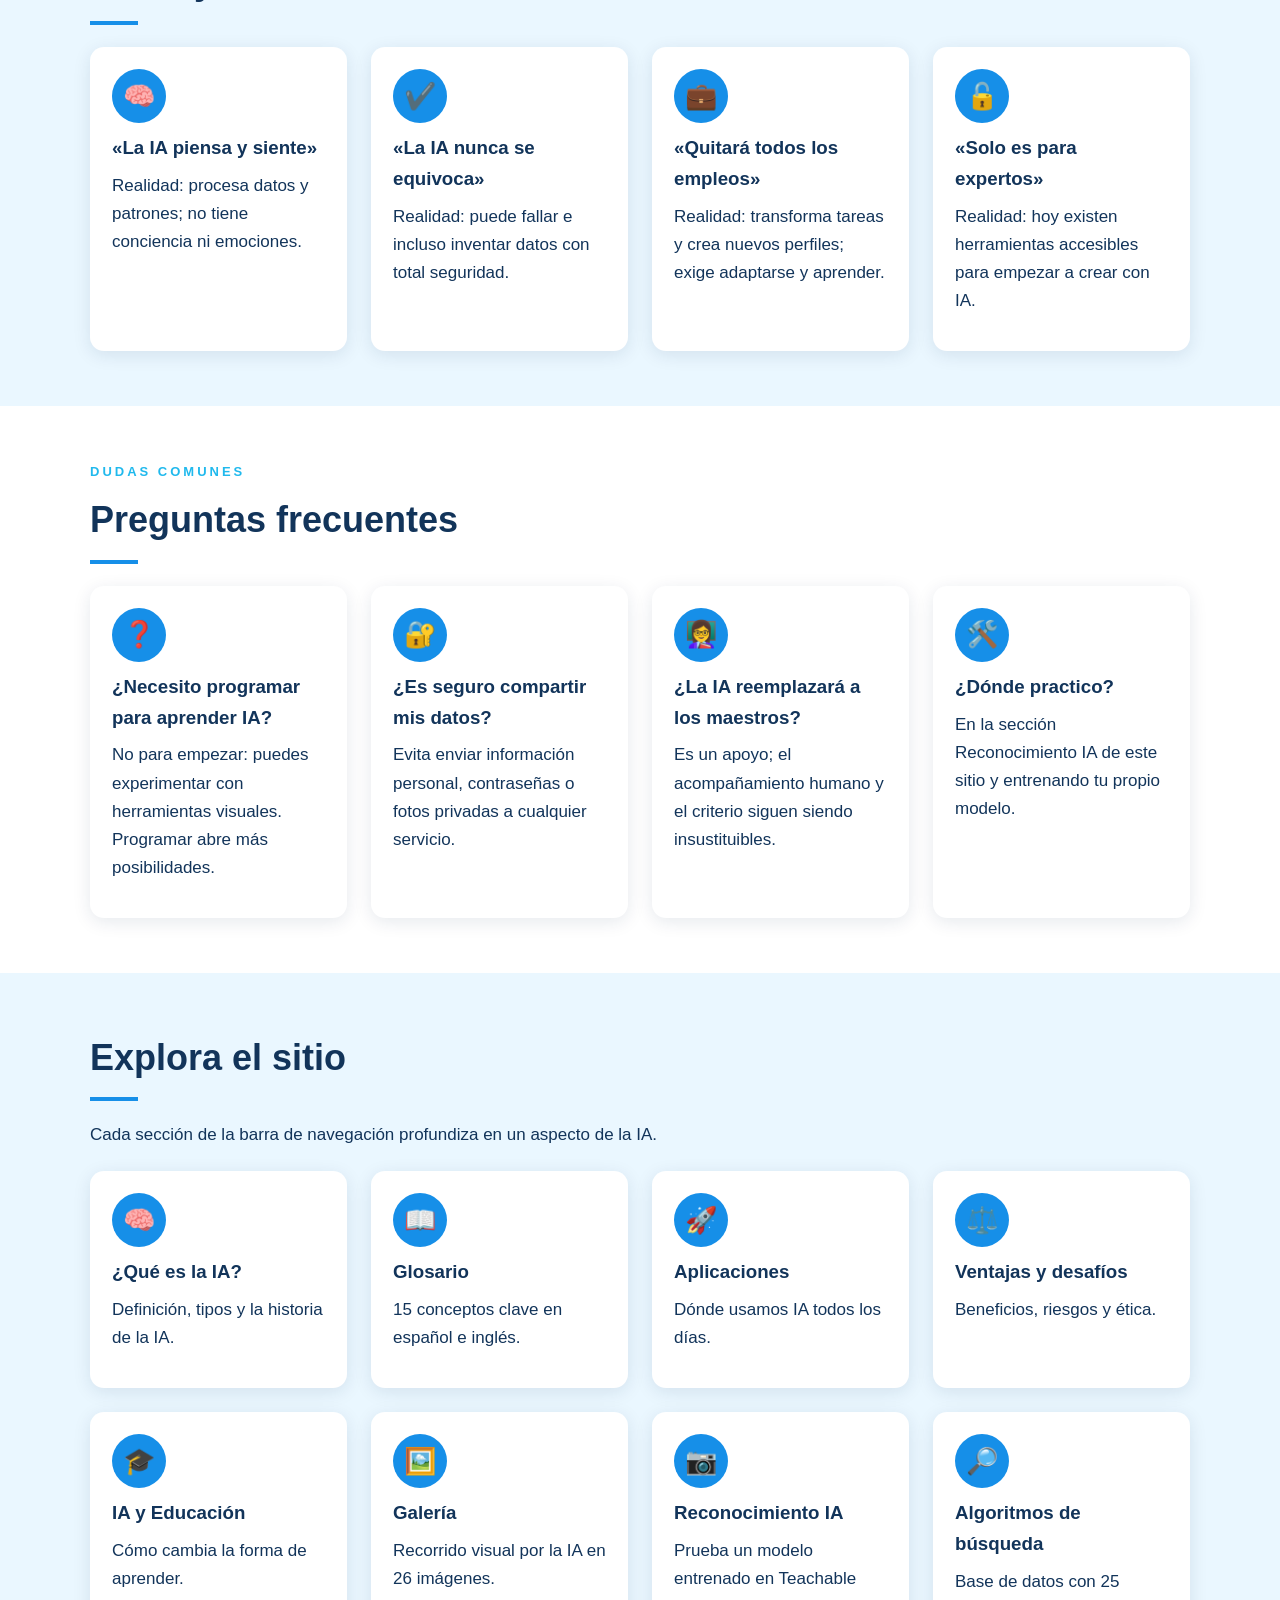
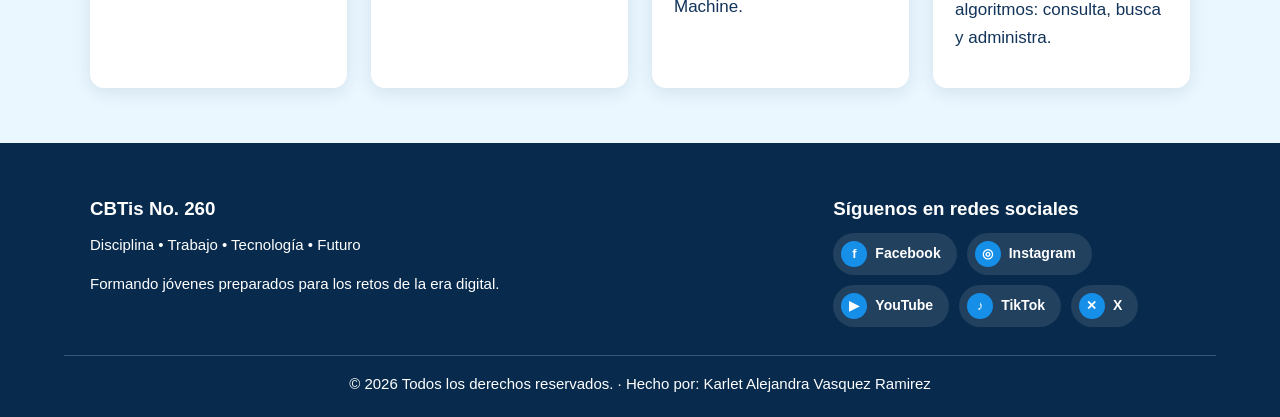
==== commit 943e9038: "Add files via upload" ====
--- a/index.html
+++ b/index.html
@@ -11,7 +11,7 @@
 <header class="encabezado"><img class="logo" src="imagenes/logo.png" alt="Logo CBTis">
 <div class="institucion"><span>Centro de Bachillerato Tecnológico</span><span>Industrial y de Servicios No. 260</span></div></header>
 <!-- BARRA DE NAVEGACIÓN -->
-<nav class="barra" aria-label="Principal"><div class="nav"><a href="index.html" class="activo" aria-current="page">Inicio</a><a href="que-es-la-ia.html">¿Qué es la IA?</a><a href="glosario.html">Glosario</a><a href="aplicaciones.html">Aplicaciones</a><a href="ventajas-y-desafios.html">Ventajas y desafíos</a><a href="ia-y-educacion.html">IA y Educación</a><a href="reconocimiento.html">Reconocimiento IA</a><a href="algoritmos-busqueda.html">Algoritmos de búsqueda</a></div></nav>
+<nav class="barra" aria-label="Principal"><div class="nav"><a href="index.html" class="activo" aria-current="page">Inicio</a><a href="que-es-la-ia.html">¿Qué es la IA?</a><a href="glosario.html">Glosario</a><a href="aplicaciones.html">Aplicaciones</a><a href="ventajas-y-desafios.html">Ventajas y desafíos</a><a href="ia-y-educacion.html">IA y Educación</a><a href="galeria.html">Galería</a><a href="reconocimiento.html">Reconocimiento IA</a><a href="algoritmos-busqueda.html">Algoritmos de búsqueda</a></div></nav>
 <!-- CUERPO -->
 <main>
 <section class="hero"><div class="wrap hero-grid"><div><span class="kicker">FORMANDO EL FUTURO</span>
@@ -19,7 +19,7 @@
 <p>En el CBTis No. 260 exploramos cómo la IA aprende, qué problemas resuelve y cómo usarla de forma responsable para prepararnos para los retos de hoy y del futuro.</p></div>
 <img src="imagenes/robot.png" alt="Robot de inteligencia artificial"></div></section><section class="sec "><div class="wrap"><span class=kicker>INTRODUCCIÓN</span><h2>¿Qué es la Inteligencia Artificial?</h2><p>La Inteligencia Artificial (IA) es la rama de la informática que desarrolla sistemas capaces de realizar tareas que normalmente requieren inteligencia humana: aprender, razonar, reconocer patrones, comprender el lenguaje y tomar decisiones.</p>
 <p>Hoy está en nuestros teléfonos, en los buscadores, en las plataformas de video y música, en los hospitales y en las fábricas. Entender cómo funciona nos permite aprovecharla con criterio y no solo consumirla.</p>
-<h3 class="centro">🎥 Conoce más sobre la IA</h3><div class="video"><iframe src="https://www.youtube.com/embed/mzo3J7z3ojM" title="¿Qué es la Inteligencia Artificial?" referrerpolicy="strict-origin-when-cross-origin" allow="accelerometer; encrypted-media; gyroscope; picture-in-picture; web-share" allowfullscreen loading="lazy"></iframe></div><p class="centro"><a href="https://www.youtube.com/watch?v=mzo3J7z3ojM" target="_blank" rel="noopener noreferrer">¿No carga el video? Ábrelo directamente en YouTube ↗</a></p></div></section><section class="sec gris"><div class="wrap"><span class=kicker>PROCESO</span><h2>¿Cómo aprende una IA?</h2><div class="split"><img data-img src="imagenes/entrenamiento.jpg" alt="Modelo de IA aprendiendo de datos" loading="lazy"><div><p>Entrenar un modelo se parece a estudiar con ejemplos resueltos:</p><ol class="pasos"><li><b>Datos.</b> Se reúnen miles de ejemplos: fotos, textos o sonidos.</li><li><b>Entrenamiento.</b> El algoritmo ajusta sus parámetros para reducir errores.</li><li><b>Evaluación.</b> Se prueba con ejemplos que nunca vio.</li><li><b>Predicción.</b> El modelo responde ante información nueva.</li></ol></div></div></div></section><section class="sec "><div class="wrap"><span class=kicker>HERRAMIENTAS</span><h2>Herramientas de IA que conviene conocer</h2><div class="grid"><article class="card"><div class="icono">💬</div><h3>Asistentes conversacionales</h3><p>ChatGPT, Gemini o Claude responden preguntas, explican temas y ayudan a redactar.</p></article><article class="card"><div class="icono">🎨</div><h3>Generadores de imágenes</h3><p>Crean ilustraciones y fotografías a partir de una descripción escrita.</p></article><article class="card"><div class="icono">🌐</div><h3>Traductores</h3><p>Convierten texto y voz entre idiomas casi en tiempo real.</p></article><article class="card"><div class="icono">🎵</div><h3>Recomendadores</h3><p>Spotify o YouTube sugieren contenido según tus gustos.</p></article><article class="card"><div class="icono">🧪</div><h3>Teachable Machine</h3><p>Permite entrenar un modelo de imágenes, sonidos o poses sin programar.</p></article><article class="card"><div class="icono">🗺️</div><h3>Navegación</h3><p>Mapas que calculan la ruta más rápida según el tráfico.</p></article></div></div></section><section class="sec gris"><div class="wrap"><span class=kicker>DESMINTIENDO IDEAS</span><h2>Mitos y realidades</h2><div class="grid"><article class="card"><div class="icono">🧠</div><h3>«La IA piensa y siente»</h3><p>Realidad: procesa datos y patrones; no tiene conciencia ni emociones.</p></article><article class="card"><div class="icono">✔️</div><h3>«La IA nunca se equivoca»</h3><p>Realidad: puede fallar e incluso inventar datos con total seguridad.</p></article><article class="card"><div class="icono">💼</div><h3>«Quitará todos los empleos»</h3><p>Realidad: transforma tareas y crea nuevos perfiles; exige adaptarse y aprender.</p></article><article class="card"><div class="icono">🔓</div><h3>«Solo es para expertos»</h3><p>Realidad: hoy existen herramientas accesibles para empezar a crear con IA.</p></article></div></div></section><section class="sec "><div class="wrap"><span class=kicker>DUDAS COMUNES</span><h2>Preguntas frecuentes</h2><div class="grid"><article class="card"><div class="icono">❓</div><h3>¿Necesito programar para aprender IA?</h3><p>No para empezar: puedes experimentar con herramientas visuales. Programar abre más posibilidades.</p></article><article class="card"><div class="icono">🔐</div><h3>¿Es seguro compartir mis datos?</h3><p>Evita enviar información personal, contraseñas o fotos privadas a cualquier servicio.</p></article><article class="card"><div class="icono">👩‍🏫</div><h3>¿La IA reemplazará a los maestros?</h3><p>Es un apoyo; el acompañamiento humano y el criterio siguen siendo insustituibles.</p></article><article class="card"><div class="icono">🛠️</div><h3>¿Dónde practico?</h3><p>En la sección Reconocimiento IA de este sitio y entrenando tu propio modelo.</p></article></div></div></section><section class="sec gris"><div class="wrap"><h2>Explora el sitio</h2><p>Cada sección de la barra de navegación profundiza en un aspecto de la IA.</p><div class="grid"><a class="card enlace" href="que-es-la-ia.html"><div class="icono">🧠</div><h3>¿Qué es la IA?</h3><p>Definición, tipos y la historia de la IA.</p></a><a class="card enlace" href="glosario.html"><div class="icono">📖</div><h3>Glosario</h3><p>15 conceptos clave en español e inglés.</p></a><a class="card enlace" href="aplicaciones.html"><div class="icono">🚀</div><h3>Aplicaciones</h3><p>Dónde usamos IA todos los días.</p></a><a class="card enlace" href="ventajas-y-desafios.html"><div class="icono">⚖️</div><h3>Ventajas y desafíos</h3><p>Beneficios, riesgos y ética.</p></a><a class="card enlace" href="ia-y-educacion.html"><div class="icono">🎓</div><h3>IA y Educación</h3><p>Cómo cambia la forma de aprender.</p></a><a class="card enlace" href="reconocimiento.html"><div class="icono">📷</div><h3>Reconocimiento IA</h3><p>Prueba un modelo entrenado en Teachable Machine.</p></a></div></div></section></main>
+<h3 class="centro">🎥 Conoce más sobre la IA</h3><div class="video"><iframe src="https://www.youtube.com/embed/mzo3J7z3ojM" title="¿Qué es la Inteligencia Artificial?" referrerpolicy="strict-origin-when-cross-origin" allow="accelerometer; encrypted-media; gyroscope; picture-in-picture; web-share" allowfullscreen loading="lazy"></iframe></div><p class="centro"><a href="https://www.youtube.com/watch?v=mzo3J7z3ojM" target="_blank" rel="noopener noreferrer">¿No carga el video? Ábrelo directamente en YouTube ↗</a></p></div></section><section class="sec gris"><div class="wrap"><span class=kicker>PROCESO</span><h2>¿Cómo aprende una IA?</h2><div class="split"><img data-img src="imagenes/entrenamiento.jpg" alt="Modelo de IA aprendiendo de datos" loading="lazy"><div><p>Entrenar un modelo se parece a estudiar con ejemplos resueltos:</p><ol class="pasos"><li><b>Datos.</b> Se reúnen miles de ejemplos: fotos, textos o sonidos.</li><li><b>Entrenamiento.</b> El algoritmo ajusta sus parámetros para reducir errores.</li><li><b>Evaluación.</b> Se prueba con ejemplos que nunca vio.</li><li><b>Predicción.</b> El modelo responde ante información nueva.</li></ol></div></div></div></section><section class="sec "><div class="wrap"><span class=kicker>HERRAMIENTAS</span><h2>Herramientas de IA que conviene conocer</h2><div class="grid"><article class="card"><div class="icono">💬</div><h3>Asistentes conversacionales</h3><p>ChatGPT, Gemini o Claude responden preguntas, explican temas y ayudan a redactar.</p></article><article class="card"><div class="icono">🎨</div><h3>Generadores de imágenes</h3><p>Crean ilustraciones y fotografías a partir de una descripción escrita.</p></article><article class="card"><div class="icono">🌐</div><h3>Traductores</h3><p>Convierten texto y voz entre idiomas casi en tiempo real.</p></article><article class="card"><div class="icono">🎵</div><h3>Recomendadores</h3><p>Spotify o YouTube sugieren contenido según tus gustos.</p></article><article class="card"><div class="icono">🧪</div><h3>Teachable Machine</h3><p>Permite entrenar un modelo de imágenes, sonidos o poses sin programar.</p></article><article class="card"><div class="icono">🗺️</div><h3>Navegación</h3><p>Mapas que calculan la ruta más rápida según el tráfico.</p></article></div></div></section><section class="sec gris"><div class="wrap"><span class=kicker>DESMINTIENDO IDEAS</span><h2>Mitos y realidades</h2><div class="grid"><article class="card"><div class="icono">🧠</div><h3>«La IA piensa y siente»</h3><p>Realidad: procesa datos y patrones; no tiene conciencia ni emociones.</p></article><article class="card"><div class="icono">✔️</div><h3>«La IA nunca se equivoca»</h3><p>Realidad: puede fallar e incluso inventar datos con total seguridad.</p></article><article class="card"><div class="icono">💼</div><h3>«Quitará todos los empleos»</h3><p>Realidad: transforma tareas y crea nuevos perfiles; exige adaptarse y aprender.</p></article><article class="card"><div class="icono">🔓</div><h3>«Solo es para expertos»</h3><p>Realidad: hoy existen herramientas accesibles para empezar a crear con IA.</p></article></div></div></section><section class="sec "><div class="wrap"><span class=kicker>DUDAS COMUNES</span><h2>Preguntas frecuentes</h2><div class="grid"><article class="card"><div class="icono">❓</div><h3>¿Necesito programar para aprender IA?</h3><p>No para empezar: puedes experimentar con herramientas visuales. Programar abre más posibilidades.</p></article><article class="card"><div class="icono">🔐</div><h3>¿Es seguro compartir mis datos?</h3><p>Evita enviar información personal, contraseñas o fotos privadas a cualquier servicio.</p></article><article class="card"><div class="icono">👩‍🏫</div><h3>¿La IA reemplazará a los maestros?</h3><p>Es un apoyo; el acompañamiento humano y el criterio siguen siendo insustituibles.</p></article><article class="card"><div class="icono">🛠️</div><h3>¿Dónde practico?</h3><p>En la sección Reconocimiento IA de este sitio y entrenando tu propio modelo.</p></article></div></div></section><section class="sec gris"><div class="wrap"><h2>Explora el sitio</h2><p>Cada sección de la barra de navegación profundiza en un aspecto de la IA.</p><div class="grid"><a class="card enlace" href="que-es-la-ia.html"><div class="icono">🧠</div><h3>¿Qué es la IA?</h3><p>Definición, tipos y la historia de la IA.</p></a><a class="card enlace" href="glosario.html"><div class="icono">📖</div><h3>Glosario</h3><p>15 conceptos clave en español e inglés.</p></a><a class="card enlace" href="aplicaciones.html"><div class="icono">🚀</div><h3>Aplicaciones</h3><p>Dónde usamos IA todos los días.</p></a><a class="card enlace" href="ventajas-y-desafios.html"><div class="icono">⚖️</div><h3>Ventajas y desafíos</h3><p>Beneficios, riesgos y ética.</p></a><a class="card enlace" href="ia-y-educacion.html"><div class="icono">🎓</div><h3>IA y Educación</h3><p>Cómo cambia la forma de aprender.</p></a><a class="card enlace" href="galeria.html"><div class="icono">🖼️</div><h3>Galería</h3><p>Recorrido visual por la IA en 26 imágenes.</p></a><a class="card enlace" href="reconocimiento.html"><div class="icono">📷</div><h3>Reconocimiento IA</h3><p>Prueba un modelo entrenado en Teachable Machine.</p></a><a class="card enlace" href="algoritmos-busqueda.html"><div class="icono">🔎</div><h3>Algoritmos de búsqueda</h3><p>Base de datos con 25 algoritmos: consulta, busca y administra.</p></a></div></div></section></main>
 <!-- PIE DE PÁGINA -->
 <footer class="pie"><div class="pie-grid">
 <div><h3>CBTis No. 260</h3><p>Disciplina • Trabajo • Tecnología • Futuro</p><p>Formando jóvenes preparados para los retos de la era digital.</p></div>
--- a/css/estilos.css
+++ b/css/estilos.css
@@ -5,7 +5,7 @@
 .encabezado{display:flex;align-items:center;justify-content:center;gap:22px;padding:20px 5%;background:#fff}
 .logo{width:90px;height:90px;object-fit:contain}.institucion span{display:block;font-weight:bold;font-size:clamp(17px,3.2vw,32px);line-height:1.12}
 .barra{position:sticky;top:0;z-index:1000;background:var(--az);border-bottom:3px solid var(--ac)}
-.nav{display:flex;justify-content:center;overflow-x:auto;scrollbar-width:none}.nav::-webkit-scrollbar{display:none}
+.nav{display:flex;justify-content:flex-start;overflow-x:auto;scrollbar-width:none}/* centrado que no corta los primeros enlaces cuando el menú es más ancho que la pantalla */.nav>a:first-child{margin-left:auto}.nav>a:last-child{margin-right:auto}.nav::-webkit-scrollbar{display:none}
 .nav a{color:#fff;text-decoration:none;font-weight:bold;font-size:15px;padding:16px 20px;white-space:nowrap;transition:.25s}
 .nav a:hover,.nav a.activo{background:var(--ac)}
 .kicker{display:block;letter-spacing:3px;font-size:13px;font-weight:bold;color:var(--cy);margin-bottom:8px}
